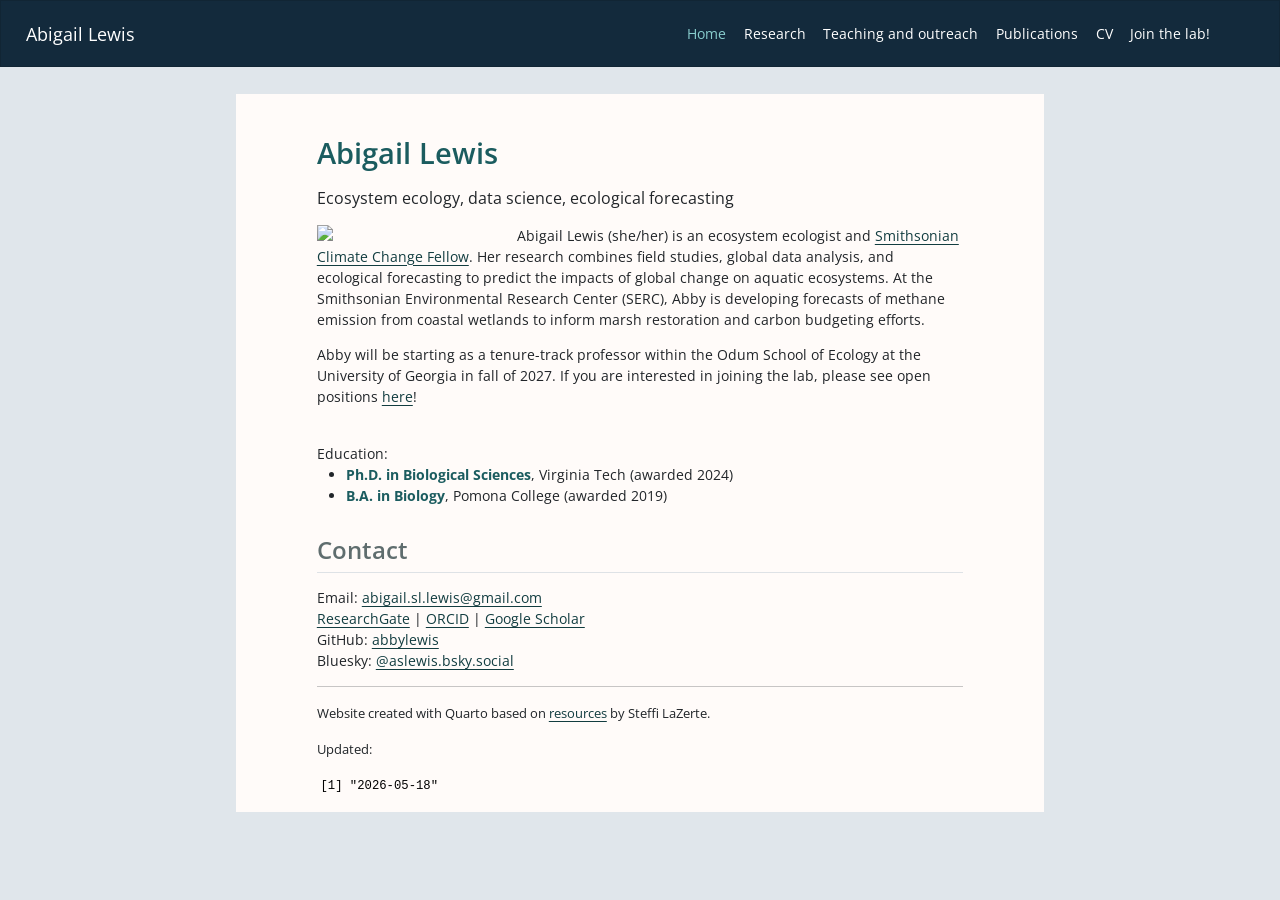
==== docs/index.html @ a5b90800 "not listing" ====
<!DOCTYPE html>
<html xmlns="http://www.w3.org/1999/xhtml" lang="en" xml:lang="en"><head>

<meta charset="utf-8">
<meta name="generator" content="quarto-1.7.32">

<meta name="viewport" content="width=device-width, initial-scale=1.0, user-scalable=yes">

<meta name="description" content="Personal website for Abigail (Abby) Lewis, a postdoctoral researcher at the Smithsonian Environmental Research Center">

<title>Abigail Lewis</title>
<style>
code{white-space: pre-wrap;}
span.smallcaps{font-variant: small-caps;}
div.columns{display: flex; gap: min(4vw, 1.5em);}
div.column{flex: auto; overflow-x: auto;}
div.hanging-indent{margin-left: 1.5em; text-indent: -1.5em;}
ul.task-list{list-style: none;}
ul.task-list li input[type="checkbox"] {
  width: 0.8em;
  margin: 0 0.8em 0.2em -1em; /* quarto-specific, see https://github.com/quarto-dev/quarto-cli/issues/4556 */ 
  vertical-align: middle;
}
</style>


<script src="site_libs/quarto-nav/quarto-nav.js"></script>
<script src="site_libs/clipboard/clipboard.min.js"></script>
<script src="site_libs/quarto-search/autocomplete.umd.js"></script>
<script src="site_libs/quarto-search/fuse.min.js"></script>
<script src="site_libs/quarto-search/quarto-search.js"></script>
<meta name="quarto:offset" content="./">
<link href="./images/marsh_square.jpg" rel="icon" type="image/jpeg">
<script src="site_libs/quarto-html/quarto.js" type="module"></script>
<script src="site_libs/quarto-html/tabsets/tabsets.js" type="module"></script>
<script src="site_libs/quarto-html/popper.min.js"></script>
<script src="site_libs/quarto-html/tippy.umd.min.js"></script>
<script src="site_libs/quarto-html/anchor.min.js"></script>
<link href="site_libs/quarto-html/tippy.css" rel="stylesheet">
<link href="site_libs/quarto-html/quarto-syntax-highlighting-37eea08aefeeee20ff55810ff984fec1.css" rel="stylesheet" id="quarto-text-highlighting-styles">
<script src="site_libs/bootstrap/bootstrap.min.js"></script>
<link href="site_libs/bootstrap/bootstrap-icons.css" rel="stylesheet">
<link href="site_libs/bootstrap/bootstrap-d1c353c0b0222dcff757409d94fe3a40.min.css" rel="stylesheet" append-hash="true" id="quarto-bootstrap" data-mode="light">
<script id="quarto-search-options" type="application/json">{
  "location": "navbar",
  "copy-button": false,
  "collapse-after": 3,
  "panel-placement": "end",
  "type": "overlay",
  "limit": 50,
  "keyboard-shortcut": [
    "f",
    "/",
    "s"
  ],
  "show-item-context": false,
  "language": {
    "search-no-results-text": "No results",
    "search-matching-documents-text": "matching documents",
    "search-copy-link-title": "Copy link to search",
    "search-hide-matches-text": "Hide additional matches",
    "search-more-match-text": "more match in this document",
    "search-more-matches-text": "more matches in this document",
    "search-clear-button-title": "Clear",
    "search-text-placeholder": "",
    "search-detached-cancel-button-title": "Cancel",
    "search-submit-button-title": "Submit",
    "search-label": "Search"
  }
}</script>


<meta property="og:title" content="Abigail Lewis">
<meta property="og:description" content="Personal website for Abigail (Abby) Lewis, a postdoctoral researcher at the Smithsonian Environmental Research Center">
<meta property="og:image" content="https://abbylewis.github.io/images/marsh_square.jpg">
<meta property="og:site_name" content="Abigail Lewis">
<meta name="twitter:title" content="Abigail Lewis">
<meta name="twitter:description" content="Personal website for Abigail (Abby) Lewis, a postdoctoral researcher at the Smithsonian Environmental Research Center">
<meta name="twitter:image" content="https://abbylewis.github.io/images/marsh_square.jpg">
<meta name="twitter:card" content="summary_large_image">
</head>

<body class="nav-fixed fullcontent quarto-light">

<div id="quarto-search-results"></div>
  <header id="quarto-header" class="headroom fixed-top">
    <nav class="navbar navbar-expand-lg " data-bs-theme="dark">
      <div class="navbar-container container-fluid">
      <div class="navbar-brand-container mx-auto">
    <a class="navbar-brand" href="./index.html">
    <span class="navbar-title">Abigail Lewis</span>
    </a>
  </div>
            <div id="quarto-search" class="" title="Search"></div>
          <button class="navbar-toggler" type="button" data-bs-toggle="collapse" data-bs-target="#navbarCollapse" aria-controls="navbarCollapse" role="menu" aria-expanded="false" aria-label="Toggle navigation" onclick="if (window.quartoToggleHeadroom) { window.quartoToggleHeadroom(); }">
  <span class="navbar-toggler-icon"></span>
</button>
          <div class="collapse navbar-collapse" id="navbarCollapse">
            <ul class="navbar-nav navbar-nav-scroll ms-auto">
  <li class="nav-item">
    <a class="nav-link active" href="./index.html" aria-current="page"> 
<span class="menu-text">Home</span></a>
  </li>  
  <li class="nav-item">
    <a class="nav-link" href="./research.html"> 
<span class="menu-text">Research</span></a>
  </li>  
  <li class="nav-item">
    <a class="nav-link" href="./teaching.html"> 
<span class="menu-text">Teaching and outreach</span></a>
  </li>  
  <li class="nav-item">
    <a class="nav-link" href="./publications.html"> 
<span class="menu-text">Publications</span></a>
  </li>  
  <li class="nav-item">
    <a class="nav-link" href="./pdf/ALewisCV_30Mar2026_research.pdf" target="blank"> 
<span class="menu-text">CV</span></a>
  </li>  
  <li class="nav-item">
    <a class="nav-link" href="./join_the_lab.html"> 
<span class="menu-text">Join the lab!</span></a>
  </li>  
  <li class="nav-item compact">
    <a class="nav-link" href="mailto:abigail.sl.lewis@gmail.com"> <i class="bi bi-envelope" role="img">
</i> 
<span class="menu-text"></span></a>
  </li>  
  <li class="nav-item compact">
    <a class="nav-link" href="https://github.com/abbylewis" target="_blank"> <i class="bi bi-github" role="img">
</i> 
<span class="menu-text"></span></a>
  </li>  
</ul>
          </div> <!-- /navcollapse -->
            <div class="quarto-navbar-tools">
</div>
      </div> <!-- /container-fluid -->
    </nav>
</header>
<!-- content -->
<div id="quarto-content" class="quarto-container page-columns page-rows-contents page-layout-article page-navbar">
<!-- sidebar -->
<!-- margin-sidebar -->
    
<!-- main -->
<main class="content" id="quarto-document-content"><header id="title-block-header" class="quarto-title-block"></header>




<section id="abigail-lewis" class="level1">
<h1>Abigail Lewis</h1>
<p><span style="font-size:12pt">Ecosystem ecology, data science, ecological forecasting</span></p>
<p><img src="images/marsh_square.jpg" class="img-fluid" style="float:left; padding-right:10px; width:200px; alt:'Abby Lewis at the Global Change Research Wetland'"></p>
<p>Abigail Lewis (she/her) is an ecosystem ecologist and <a href="https://serc.si.edu/staff/abigail-lewis">Smithsonian Climate Change Fellow</a>. Her research combines field studies, global data analysis, and ecological forecasting to predict the impacts of global change on aquatic ecosystems. At the Smithsonian Environmental Research Center (SERC), Abby is developing forecasts of methane emission from coastal wetlands to inform marsh restoration and carbon budgeting efforts.</p>
<p>Abby will be starting as a tenure-track professor within the Odum School of Ecology at the University of Georgia in fall of 2027. If you are interested in joining the lab, please see open positions <a href="https://abbylewis.github.io/join_the_lab.html">here</a>!</p>
<div style="clear:left">

</div>
<br> Education:
<ul>
<li>
<span class="asl">Ph.D.&nbsp;in Biological Sciences</span>, Virginia Tech (awarded 2024)
</li>
<li>
<span class="asl">B.A. in Biology</span>, Pomona College (awarded 2019)
</li>
</ul>
<section id="contact" class="level2">
<h2 class="anchored" data-anchor-id="contact">Contact</h2>
<p>Email: <a href="mailto:abigail.sl.lewis@gmail.com">abigail.sl.lewis@gmail.com</a><br>
<a href="https://www.researchgate.net/profile/Abigail-Lewis-9">ResearchGate</a> | <a href="http://orcid.org/0000-0001-9933-4542">ORCID</a> | <a href="https://scholar.google.com/citations?user=RZ_wNlMAAAAJ">Google Scholar</a><br>
GitHub: <a href="https://github.com/abbylewis">abbylewis</a><br>
Bluesky: <a href="https://bsky.app/profile/aslewis.bsky.social">@aslewis.bsky.social</a></p>
<hr>
<p><span style="font-size:10pt">Website created with Quarto based on <a href="https://steffilazerte.ca/posts/github-website/">resources</a> by Steffi LaZerte. </span></p>
<p><span style="font-size:10pt">Updated:</span></p>
<div class="cell">
<div class="cell-output cell-output-stdout">
<pre><code>[1] "2026-05-18"</code></pre>
</div>
</div>


</section>
</section>

</main> <!-- /main -->
<script id="quarto-html-after-body" type="application/javascript">
  window.document.addEventListener("DOMContentLoaded", function (event) {
    const icon = "";
    const anchorJS = new window.AnchorJS();
    anchorJS.options = {
      placement: 'right',
      icon: icon
    };
    anchorJS.add('.anchored');
    const isCodeAnnotation = (el) => {
      for (const clz of el.classList) {
        if (clz.startsWith('code-annotation-')) {                     
          return true;
        }
      }
      return false;
    }
    const onCopySuccess = function(e) {
      // button target
      const button = e.trigger;
      // don't keep focus
      button.blur();
      // flash "checked"
      button.classList.add('code-copy-button-checked');
      var currentTitle = button.getAttribute("title");
      button.setAttribute("title", "Copied!");
      let tooltip;
      if (window.bootstrap) {
        button.setAttribute("data-bs-toggle", "tooltip");
        button.setAttribute("data-bs-placement", "left");
        button.setAttribute("data-bs-title", "Copied!");
        tooltip = new bootstrap.Tooltip(button, 
          { trigger: "manual", 
            customClass: "code-copy-button-tooltip",
            offset: [0, -8]});
        tooltip.show();    
      }
      setTimeout(function() {
        if (tooltip) {
          tooltip.hide();
          button.removeAttribute("data-bs-title");
          button.removeAttribute("data-bs-toggle");
          button.removeAttribute("data-bs-placement");
        }
        button.setAttribute("title", currentTitle);
        button.classList.remove('code-copy-button-checked');
      }, 1000);
      // clear code selection
      e.clearSelection();
    }
    const getTextToCopy = function(trigger) {
        const codeEl = trigger.previousElementSibling.cloneNode(true);
        for (const childEl of codeEl.children) {
          if (isCodeAnnotation(childEl)) {
            childEl.remove();
          }
        }
        return codeEl.innerText;
    }
    const clipboard = new window.ClipboardJS('.code-copy-button:not([data-in-quarto-modal])', {
      text: getTextToCopy
    });
    clipboard.on('success', onCopySuccess);
    if (window.document.getElementById('quarto-embedded-source-code-modal')) {
      const clipboardModal = new window.ClipboardJS('.code-copy-button[data-in-quarto-modal]', {
        text: getTextToCopy,
        container: window.document.getElementById('quarto-embedded-source-code-modal')
      });
      clipboardModal.on('success', onCopySuccess);
    }
      var localhostRegex = new RegExp(/^(?:http|https):\/\/localhost\:?[0-9]*\//);
      var mailtoRegex = new RegExp(/^mailto:/);
        var filterRegex = new RegExp("https:\/\/abbylewis\.github\.io");
      var isInternal = (href) => {
          return filterRegex.test(href) || localhostRegex.test(href) || mailtoRegex.test(href);
      }
      // Inspect non-navigation links and adorn them if external
     var links = window.document.querySelectorAll('a[href]:not(.nav-link):not(.navbar-brand):not(.toc-action):not(.sidebar-link):not(.sidebar-item-toggle):not(.pagination-link):not(.no-external):not([aria-hidden]):not(.dropdown-item):not(.quarto-navigation-tool):not(.about-link)');
      for (var i=0; i<links.length; i++) {
        const link = links[i];
        if (!isInternal(link.href)) {
          // undo the damage that might have been done by quarto-nav.js in the case of
          // links that we want to consider external
          if (link.dataset.originalHref !== undefined) {
            link.href = link.dataset.originalHref;
          }
        }
      }
    function tippyHover(el, contentFn, onTriggerFn, onUntriggerFn) {
      const config = {
        allowHTML: true,
        maxWidth: 500,
        delay: 100,
        arrow: false,
        appendTo: function(el) {
            return el.parentElement;
        },
        interactive: true,
        interactiveBorder: 10,
        theme: 'quarto',
        placement: 'bottom-start',
      };
      if (contentFn) {
        config.content = contentFn;
      }
      if (onTriggerFn) {
        config.onTrigger = onTriggerFn;
      }
      if (onUntriggerFn) {
        config.onUntrigger = onUntriggerFn;
      }
      window.tippy(el, config); 
    }
    const noterefs = window.document.querySelectorAll('a[role="doc-noteref"]');
    for (var i=0; i<noterefs.length; i++) {
      const ref = noterefs[i];
      tippyHover(ref, function() {
        // use id or data attribute instead here
        let href = ref.getAttribute('data-footnote-href') || ref.getAttribute('href');
        try { href = new URL(href).hash; } catch {}
        const id = href.replace(/^#\/?/, "");
        const note = window.document.getElementById(id);
        if (note) {
          return note.innerHTML;
        } else {
          return "";
        }
      });
    }
    const xrefs = window.document.querySelectorAll('a.quarto-xref');
    const processXRef = (id, note) => {
      // Strip column container classes
      const stripColumnClz = (el) => {
        el.classList.remove("page-full", "page-columns");
        if (el.children) {
          for (const child of el.children) {
            stripColumnClz(child);
          }
        }
      }
      stripColumnClz(note)
      if (id === null || id.startsWith('sec-')) {
        // Special case sections, only their first couple elements
        const container = document.createElement("div");
        if (note.children && note.children.length > 2) {
          container.appendChild(note.children[0].cloneNode(true));
          for (let i = 1; i < note.children.length; i++) {
            const child = note.children[i];
            if (child.tagName === "P" && child.innerText === "") {
              continue;
            } else {
              container.appendChild(child.cloneNode(true));
              break;
            }
          }
          if (window.Quarto?.typesetMath) {
            window.Quarto.typesetMath(container);
          }
          return container.innerHTML
        } else {
          if (window.Quarto?.typesetMath) {
            window.Quarto.typesetMath(note);
          }
          return note.innerHTML;
        }
      } else {
        // Remove any anchor links if they are present
        const anchorLink = note.querySelector('a.anchorjs-link');
        if (anchorLink) {
          anchorLink.remove();
        }
        if (window.Quarto?.typesetMath) {
          window.Quarto.typesetMath(note);
        }
        if (note.classList.contains("callout")) {
          return note.outerHTML;
        } else {
          return note.innerHTML;
        }
      }
    }
    for (var i=0; i<xrefs.length; i++) {
      const xref = xrefs[i];
      tippyHover(xref, undefined, function(instance) {
        instance.disable();
        let url = xref.getAttribute('href');
        let hash = undefined; 
        if (url.startsWith('#')) {
          hash = url;
        } else {
          try { hash = new URL(url).hash; } catch {}
        }
        if (hash) {
          const id = hash.replace(/^#\/?/, "");
          const note = window.document.getElementById(id);
          if (note !== null) {
            try {
              const html = processXRef(id, note.cloneNode(true));
              instance.setContent(html);
            } finally {
              instance.enable();
              instance.show();
            }
          } else {
            // See if we can fetch this
            fetch(url.split('#')[0])
            .then(res => res.text())
            .then(html => {
              const parser = new DOMParser();
              const htmlDoc = parser.parseFromString(html, "text/html");
              const note = htmlDoc.getElementById(id);
              if (note !== null) {
                const html = processXRef(id, note);
                instance.setContent(html);
              } 
            }).finally(() => {
              instance.enable();
              instance.show();
            });
          }
        } else {
          // See if we can fetch a full url (with no hash to target)
          // This is a special case and we should probably do some content thinning / targeting
          fetch(url)
          .then(res => res.text())
          .then(html => {
            const parser = new DOMParser();
            const htmlDoc = parser.parseFromString(html, "text/html");
            const note = htmlDoc.querySelector('main.content');
            if (note !== null) {
              // This should only happen for chapter cross references
              // (since there is no id in the URL)
              // remove the first header
              if (note.children.length > 0 && note.children[0].tagName === "HEADER") {
                note.children[0].remove();
              }
              const html = processXRef(null, note);
              instance.setContent(html);
            } 
          }).finally(() => {
            instance.enable();
            instance.show();
          });
        }
      }, function(instance) {
      });
    }
        let selectedAnnoteEl;
        const selectorForAnnotation = ( cell, annotation) => {
          let cellAttr = 'data-code-cell="' + cell + '"';
          let lineAttr = 'data-code-annotation="' +  annotation + '"';
          const selector = 'span[' + cellAttr + '][' + lineAttr + ']';
          return selector;
        }
        const selectCodeLines = (annoteEl) => {
          const doc = window.document;
          const targetCell = annoteEl.getAttribute("data-target-cell");
          const targetAnnotation = annoteEl.getAttribute("data-target-annotation");
          const annoteSpan = window.document.querySelector(selectorForAnnotation(targetCell, targetAnnotation));
          const lines = annoteSpan.getAttribute("data-code-lines").split(",");
          const lineIds = lines.map((line) => {
            return targetCell + "-" + line;
          })
          let top = null;
          let height = null;
          let parent = null;
          if (lineIds.length > 0) {
              //compute the position of the single el (top and bottom and make a div)
              const el = window.document.getElementById(lineIds[0]);
              top = el.offsetTop;
              height = el.offsetHeight;
              parent = el.parentElement.parentElement;
            if (lineIds.length > 1) {
              const lastEl = window.document.getElementById(lineIds[lineIds.length - 1]);
              const bottom = lastEl.offsetTop + lastEl.offsetHeight;
              height = bottom - top;
            }
            if (top !== null && height !== null && parent !== null) {
              // cook up a div (if necessary) and position it 
              let div = window.document.getElementById("code-annotation-line-highlight");
              if (div === null) {
                div = window.document.createElement("div");
                div.setAttribute("id", "code-annotation-line-highlight");
                div.style.position = 'absolute';
                parent.appendChild(div);
              }
              div.style.top = top - 2 + "px";
              div.style.height = height + 4 + "px";
              div.style.left = 0;
              let gutterDiv = window.document.getElementById("code-annotation-line-highlight-gutter");
              if (gutterDiv === null) {
                gutterDiv = window.document.createElement("div");
                gutterDiv.setAttribute("id", "code-annotation-line-highlight-gutter");
                gutterDiv.style.position = 'absolute';
                const codeCell = window.document.getElementById(targetCell);
                const gutter = codeCell.querySelector('.code-annotation-gutter');
                gutter.appendChild(gutterDiv);
              }
              gutterDiv.style.top = top - 2 + "px";
              gutterDiv.style.height = height + 4 + "px";
            }
            selectedAnnoteEl = annoteEl;
          }
        };
        const unselectCodeLines = () => {
          const elementsIds = ["code-annotation-line-highlight", "code-annotation-line-highlight-gutter"];
          elementsIds.forEach((elId) => {
            const div = window.document.getElementById(elId);
            if (div) {
              div.remove();
            }
          });
          selectedAnnoteEl = undefined;
        };
          // Handle positioning of the toggle
      window.addEventListener(
        "resize",
        throttle(() => {
          elRect = undefined;
          if (selectedAnnoteEl) {
            selectCodeLines(selectedAnnoteEl);
          }
        }, 10)
      );
      function throttle(fn, ms) {
      let throttle = false;
      let timer;
        return (...args) => {
          if(!throttle) { // first call gets through
              fn.apply(this, args);
              throttle = true;
          } else { // all the others get throttled
              if(timer) clearTimeout(timer); // cancel #2
              timer = setTimeout(() => {
                fn.apply(this, args);
                timer = throttle = false;
              }, ms);
          }
        };
      }
        // Attach click handler to the DT
        const annoteDls = window.document.querySelectorAll('dt[data-target-cell]');
        for (const annoteDlNode of annoteDls) {
          annoteDlNode.addEventListener('click', (event) => {
            const clickedEl = event.target;
            if (clickedEl !== selectedAnnoteEl) {
              unselectCodeLines();
              const activeEl = window.document.querySelector('dt[data-target-cell].code-annotation-active');
              if (activeEl) {
                activeEl.classList.remove('code-annotation-active');
              }
              selectCodeLines(clickedEl);
              clickedEl.classList.add('code-annotation-active');
            } else {
              // Unselect the line
              unselectCodeLines();
              clickedEl.classList.remove('code-annotation-active');
            }
          });
        }
    const findCites = (el) => {
      const parentEl = el.parentElement;
      if (parentEl) {
        const cites = parentEl.dataset.cites;
        if (cites) {
          return {
            el,
            cites: cites.split(' ')
          };
        } else {
          return findCites(el.parentElement)
        }
      } else {
        return undefined;
      }
    };
    var bibliorefs = window.document.querySelectorAll('a[role="doc-biblioref"]');
    for (var i=0; i<bibliorefs.length; i++) {
      const ref = bibliorefs[i];
      const citeInfo = findCites(ref);
      if (citeInfo) {
        tippyHover(citeInfo.el, function() {
          var popup = window.document.createElement('div');
          citeInfo.cites.forEach(function(cite) {
            var citeDiv = window.document.createElement('div');
            citeDiv.classList.add('hanging-indent');
            citeDiv.classList.add('csl-entry');
            var biblioDiv = window.document.getElementById('ref-' + cite);
            if (biblioDiv) {
              citeDiv.innerHTML = biblioDiv.innerHTML;
            }
            popup.appendChild(citeDiv);
          });
          return popup.innerHTML;
        });
      }
    }
  });
  </script>
</div> <!-- /content -->




</body></html>
---- docs/site_libs/quarto-html/quarto-syntax-highlighting-37eea08aefeeee20ff55810ff984fec1.css ----
/* quarto syntax highlight colors */
:root {
  --quarto-hl-ot-color: #003B4F;
  --quarto-hl-at-color: #657422;
  --quarto-hl-ss-color: #20794D;
  --quarto-hl-an-color: #5E5E5E;
  --quarto-hl-fu-color: #4758AB;
  --quarto-hl-st-color: #20794D;
  --quarto-hl-cf-color: #003B4F;
  --quarto-hl-op-color: #5E5E5E;
  --quarto-hl-er-color: #AD0000;
  --quarto-hl-bn-color: #AD0000;
  --quarto-hl-al-color: #AD0000;
  --quarto-hl-va-color: #111111;
  --quarto-hl-bu-color: inherit;
  --quarto-hl-ex-color: inherit;
  --quarto-hl-pp-color: #AD0000;
  --quarto-hl-in-color: #5E5E5E;
  --quarto-hl-vs-color: #20794D;
  --quarto-hl-wa-color: #5E5E5E;
  --quarto-hl-do-color: #5E5E5E;
  --quarto-hl-im-color: #00769E;
  --quarto-hl-ch-color: #20794D;
  --quarto-hl-dt-color: #AD0000;
  --quarto-hl-fl-color: #AD0000;
  --quarto-hl-co-color: #5E5E5E;
  --quarto-hl-cv-color: #5E5E5E;
  --quarto-hl-cn-color: #8f5902;
  --quarto-hl-sc-color: #5E5E5E;
  --quarto-hl-dv-color: #AD0000;
  --quarto-hl-kw-color: #003B4F;
}

/* other quarto variables */
:root {
  --quarto-font-monospace: SFMono-Regular, Menlo, Monaco, Consolas, "Liberation Mono", "Courier New", monospace;
}

/* syntax highlight based on Pandoc's rules */
pre > code.sourceCode > span {
  color: #003B4F;
}

code.sourceCode > span {
  color: #003B4F;
}

div.sourceCode,
div.sourceCode pre.sourceCode {
  color: #003B4F;
}

/* Normal */
code span {
  color: #003B4F;
}

/* Alert */
code span.al {
  color: #AD0000;
  font-style: inherit;
}

/* Annotation */
code span.an {
  color: #5E5E5E;
  font-style: inherit;
}

/* Attribute */
code span.at {
  color: #657422;
  font-style: inherit;
}

/* BaseN */
code span.bn {
  color: #AD0000;
  font-style: inherit;
}

/* BuiltIn */
code span.bu {
  font-style: inherit;
}

/* ControlFlow */
code span.cf {
  color: #003B4F;
  font-weight: bold;
  font-style: inherit;
}

/* Char */
code span.ch {
  color: #20794D;
  font-style: inherit;
}

/* Constant */
code span.cn {
  color: #8f5902;
  font-style: inherit;
}

/* Comment */
code span.co {
  color: #5E5E5E;
  font-style: inherit;
}

/* CommentVar */
code span.cv {
  color: #5E5E5E;
  font-style: italic;
}

/* Documentation */
code span.do {
  color: #5E5E5E;
  font-style: italic;
}

/* DataType */
code span.dt {
  color: #AD0000;
  font-style: inherit;
}

/* DecVal */
code span.dv {
  color: #AD0000;
  font-style: inherit;
}

/* Error */
code span.er {
  color: #AD0000;
  font-style: inherit;
}

/* Extension */
code span.ex {
  font-style: inherit;
}

/* Float */
code span.fl {
  color: #AD0000;
  font-style: inherit;
}

/* Function */
code span.fu {
  color: #4758AB;
  font-style: inherit;
}

/* Import */
code span.im {
  color: #00769E;
  font-style: inherit;
}

/* Information */
code span.in {
  color: #5E5E5E;
  font-style: inherit;
}

/* Keyword */
code span.kw {
  color: #003B4F;
  font-weight: bold;
  font-style: inherit;
}

/* Operator */
code span.op {
  color: #5E5E5E;
  font-style: inherit;
}

/* Other */
code span.ot {
  color: #003B4F;
  font-style: inherit;
}

/* Preprocessor */
code span.pp {
  color: #AD0000;
  font-style: inherit;
}

/* SpecialChar */
code span.sc {
  color: #5E5E5E;
  font-style: inherit;
}

/* SpecialString */
code span.ss {
  color: #20794D;
  font-style: inherit;
}

/* String */
code span.st {
  color: #20794D;
  font-style: inherit;
}

/* Variable */
code span.va {
  color: #111111;
  font-style: inherit;
}

/* VerbatimString */
code span.vs {
  color: #20794D;
  font-style: inherit;
}

/* Warning */
code span.wa {
  color: #5E5E5E;
  font-style: italic;
}

.prevent-inlining {
  content: "</";
}

/*# sourceMappingURL=27d3d809615f7771493d095567f04340.css.map */
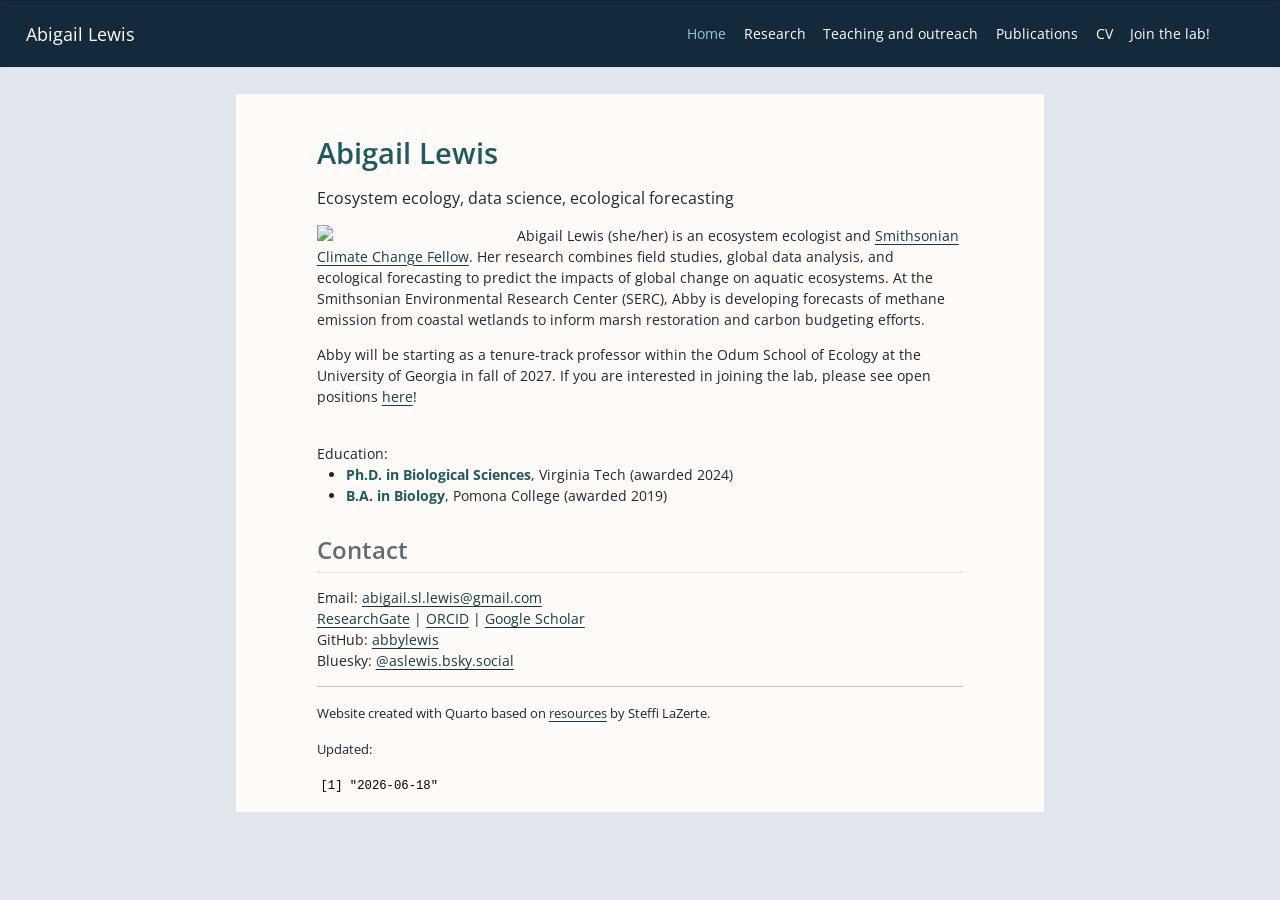
==== commit c4846fa1: "add anna's paper" ====
--- a/docs/index.html
+++ b/docs/index.html
@@ -178,7 +178,7 @@
 <p><span style="font-size:10pt">Updated:</span></p>
 <div class="cell">
 <div class="cell-output cell-output-stdout">
-<pre><code>[1] "2026-05-18"</code></pre>
+<pre><code>[1] "2026-06-18"</code></pre>
 </div>
 </div>
 
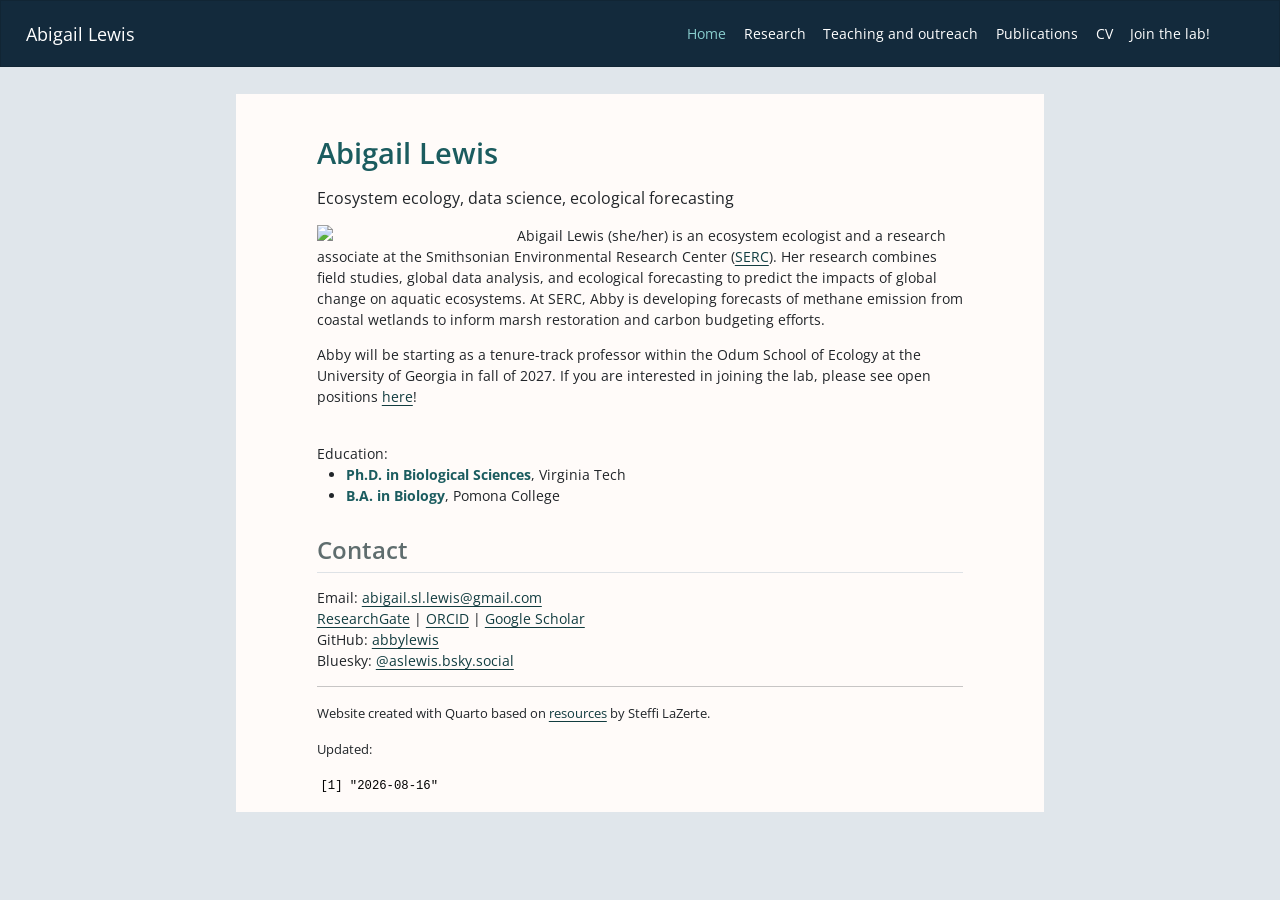
==== commit 4d002334: "update links and such" ====
--- a/docs/index.html
+++ b/docs/index.html
@@ -153,7 +153,7 @@
 <h1>Abigail Lewis</h1>
 <p><span style="font-size:12pt">Ecosystem ecology, data science, ecological forecasting</span></p>
 <p><img src="images/marsh_square.jpg" class="img-fluid" style="float:left; padding-right:10px; width:200px; alt:'Abby Lewis at the Global Change Research Wetland'"></p>
-<p>Abigail Lewis (she/her) is an ecosystem ecologist and <a href="https://serc.si.edu/staff/abigail-lewis">Smithsonian Climate Change Fellow</a>. Her research combines field studies, global data analysis, and ecological forecasting to predict the impacts of global change on aquatic ecosystems. At the Smithsonian Environmental Research Center (SERC), Abby is developing forecasts of methane emission from coastal wetlands to inform marsh restoration and carbon budgeting efforts.</p>
+<p>Abigail Lewis (she/her) is an ecosystem ecologist and a research associate at the Smithsonian Environmental Research Center (<a href="https://serc.si.edu/staff/abigail-lewis">SERC</a>). Her research combines field studies, global data analysis, and ecological forecasting to predict the impacts of global change on aquatic ecosystems. At SERC, Abby is developing forecasts of methane emission from coastal wetlands to inform marsh restoration and carbon budgeting efforts.</p>
 <p>Abby will be starting as a tenure-track professor within the Odum School of Ecology at the University of Georgia in fall of 2027. If you are interested in joining the lab, please see open positions <a href="https://abbylewis.github.io/join_the_lab.html">here</a>!</p>
 <div style="clear:left">
 
@@ -161,10 +161,10 @@
 <br> Education:
 <ul>
 <li>
-<span class="asl">Ph.D.&nbsp;in Biological Sciences</span>, Virginia Tech (awarded 2024)
+<span class="asl">Ph.D.&nbsp;in Biological Sciences</span>, Virginia Tech
 </li>
 <li>
-<span class="asl">B.A. in Biology</span>, Pomona College (awarded 2019)
+<span class="asl">B.A. in Biology</span>, Pomona College
 </li>
 </ul>
 <section id="contact" class="level2">
@@ -174,11 +174,11 @@
 GitHub: <a href="https://github.com/abbylewis">abbylewis</a><br>
 Bluesky: <a href="https://bsky.app/profile/aslewis.bsky.social">@aslewis.bsky.social</a></p>
 <hr>
-<p><span style="font-size:10pt">Website created with Quarto based on <a href="https://steffilazerte.ca/posts/github-website/">resources</a> by Steffi LaZerte. </span></p>
+<p><span style="font-size:10pt">Website created with Quarto based on <a href="https://steffilazerte.ca/posts/github-website/" target="_blank">resources</a> by Steffi LaZerte. </span></p>
 <p><span style="font-size:10pt">Updated:</span></p>
 <div class="cell">
 <div class="cell-output cell-output-stdout">
-<pre><code>[1] "2026-06-18"</code></pre>
+<pre><code>[1] "2026-08-16"</code></pre>
 </div>
 </div>
 
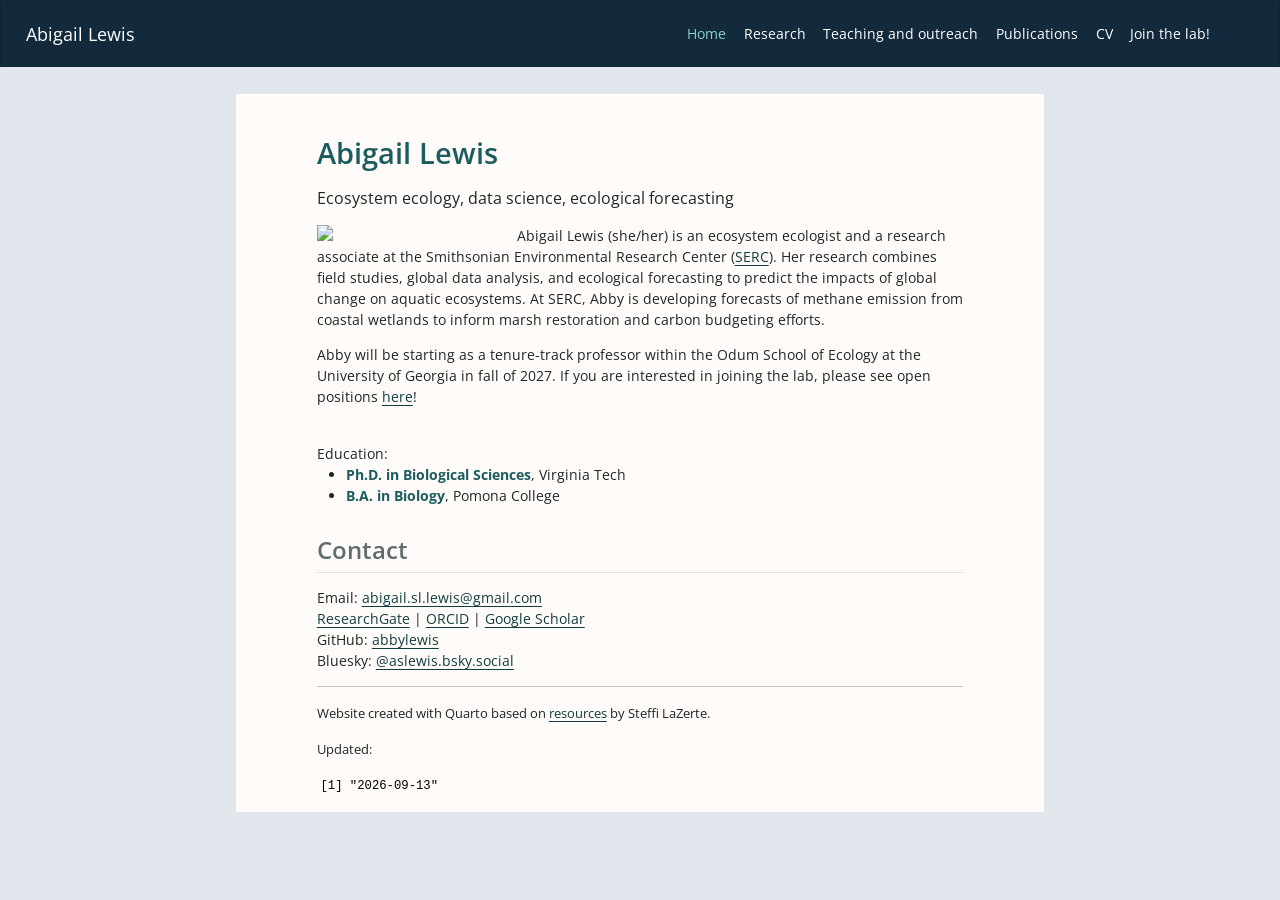
==== commit b0c32c5a: "tiny edits" ====
--- a/docs/index.html
+++ b/docs/index.html
@@ -178,7 +178,7 @@
 <p><span style="font-size:10pt">Updated:</span></p>
 <div class="cell">
 <div class="cell-output cell-output-stdout">
-<pre><code>[1] "2026-08-16"</code></pre>
+<pre><code>[1] "2026-09-13"</code></pre>
 </div>
 </div>
 
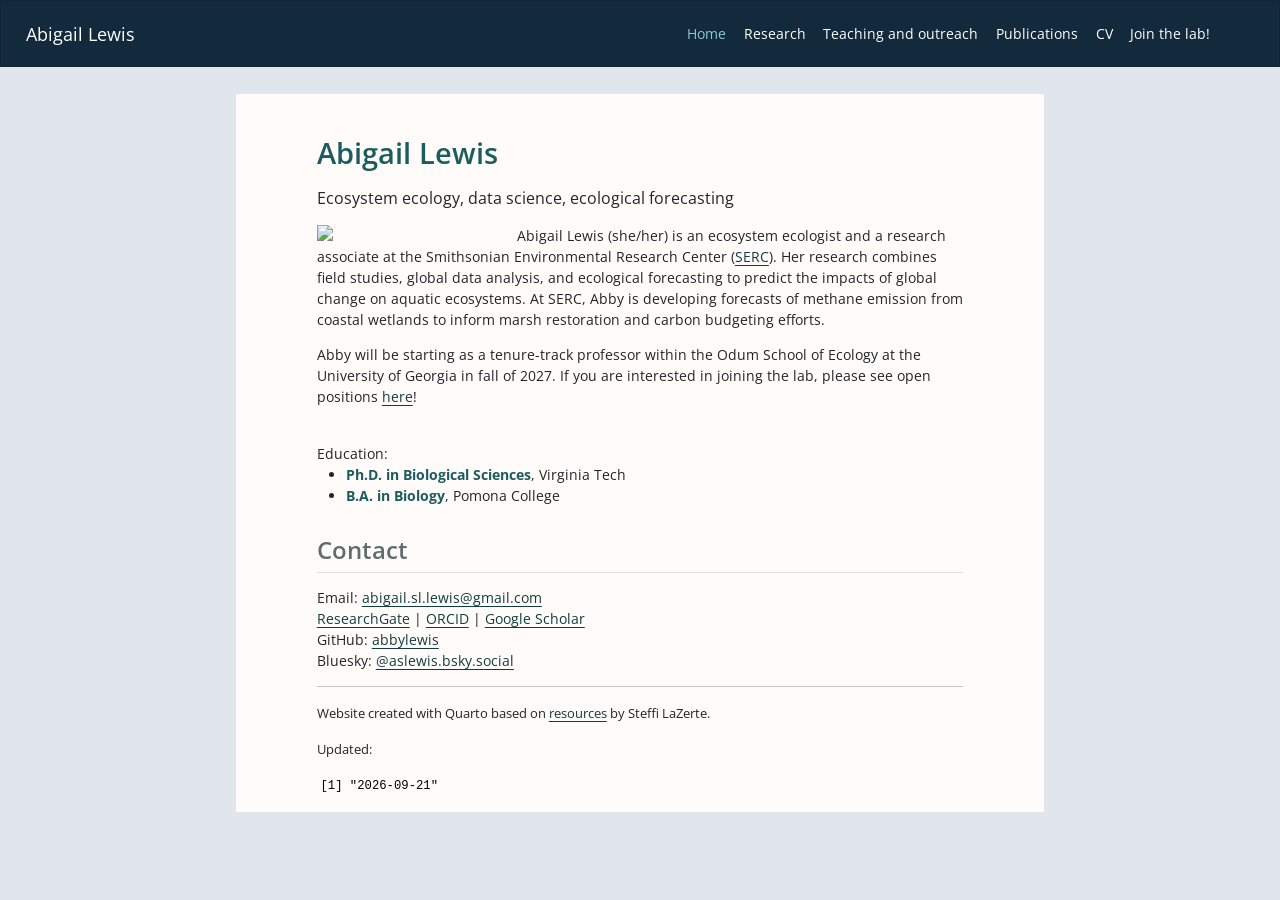
==== commit 3647522d: "new accepted paper" ====
--- a/docs/index.html
+++ b/docs/index.html
@@ -178,7 +178,7 @@
 <p><span style="font-size:10pt">Updated:</span></p>
 <div class="cell">
 <div class="cell-output cell-output-stdout">
-<pre><code>[1] "2026-09-13"</code></pre>
+<pre><code>[1] "2026-09-21"</code></pre>
 </div>
 </div>
 
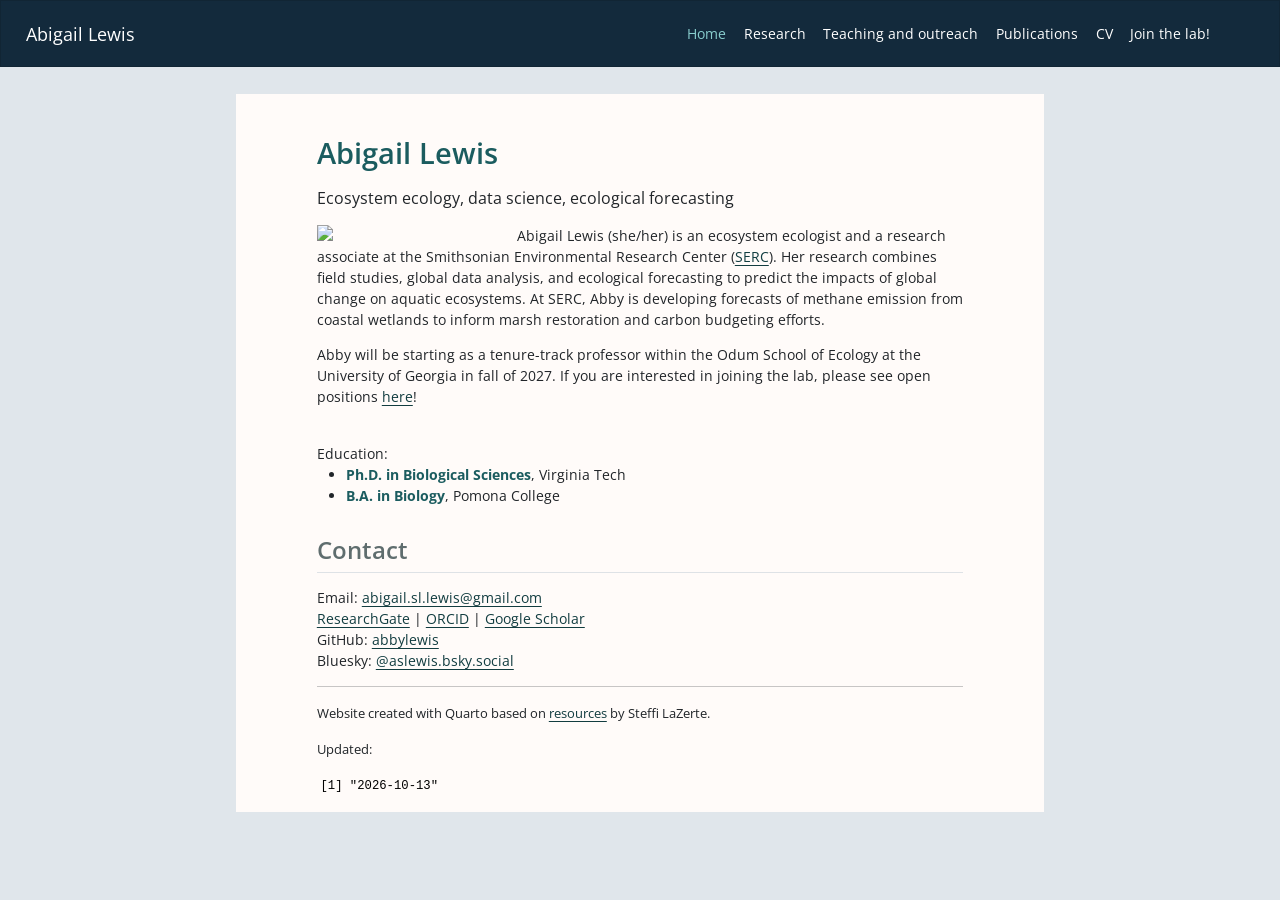
==== commit 32421545: "new paper and cv" ====
--- a/docs/index.html
+++ b/docs/index.html
@@ -6,7 +6,7 @@
 
 <meta name="viewport" content="width=device-width, initial-scale=1.0, user-scalable=yes">
 
-<meta name="description" content="Personal website for Abigail (Abby) Lewis, a postdoctoral researcher at the Smithsonian Environmental Research Center">
+<meta name="description" content="Personal website for Abigail (Abby) Lewis, a research associate at the Smithsonian Environmental Research Center">
 
 <title>Abigail Lewis</title>
 <style>
@@ -71,11 +71,11 @@
 
 
 <meta property="og:title" content="Abigail Lewis">
-<meta property="og:description" content="Personal website for Abigail (Abby) Lewis, a postdoctoral researcher at the Smithsonian Environmental Research Center">
+<meta property="og:description" content="Personal website for Abigail (Abby) Lewis, a research associate at the Smithsonian Environmental Research Center">
 <meta property="og:image" content="https://abbylewis.github.io/images/marsh_square.jpg">
 <meta property="og:site_name" content="Abigail Lewis">
 <meta name="twitter:title" content="Abigail Lewis">
-<meta name="twitter:description" content="Personal website for Abigail (Abby) Lewis, a postdoctoral researcher at the Smithsonian Environmental Research Center">
+<meta name="twitter:description" content="Personal website for Abigail (Abby) Lewis, a research associate at the Smithsonian Environmental Research Center">
 <meta name="twitter:image" content="https://abbylewis.github.io/images/marsh_square.jpg">
 <meta name="twitter:card" content="summary_large_image">
 </head>
@@ -114,7 +114,7 @@
 <span class="menu-text">Publications</span></a>
   </li>  
   <li class="nav-item">
-    <a class="nav-link" href="./pdf/ALewisCV_30Mar2026_research.pdf" target="blank"> 
+    <a class="nav-link" href="./pdf/ALewisCV_13Oct2026_cleaned.pdf" target="blank"> 
 <span class="menu-text">CV</span></a>
   </li>  
   <li class="nav-item">
@@ -178,7 +178,7 @@
 <p><span style="font-size:10pt">Updated:</span></p>
 <div class="cell">
 <div class="cell-output cell-output-stdout">
-<pre><code>[1] "2026-09-21"</code></pre>
+<pre><code>[1] "2026-10-13"</code></pre>
 </div>
 </div>
 
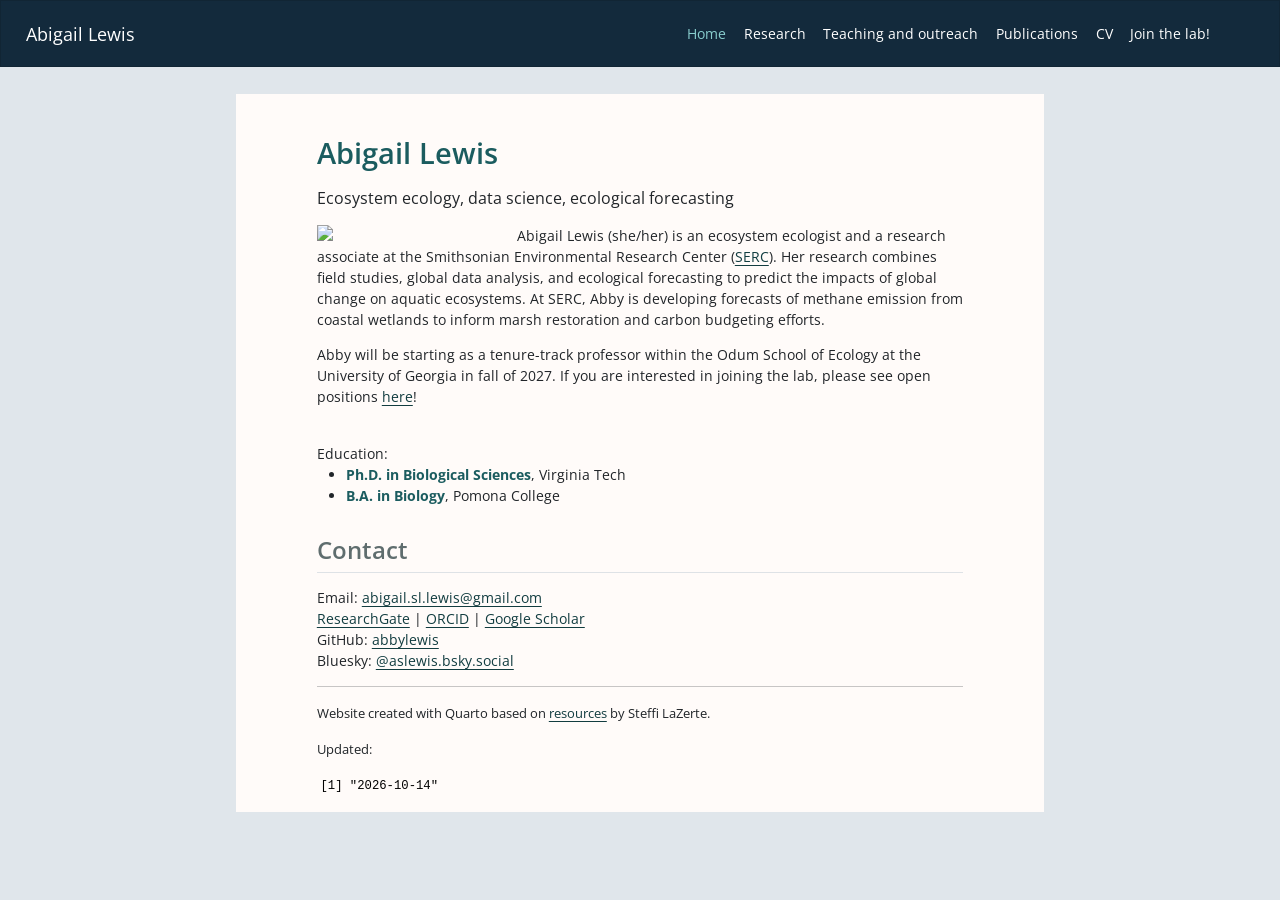
==== commit e7190a12: "add Anna's paper" ====
--- a/docs/index.html
+++ b/docs/index.html
@@ -178,7 +178,7 @@
 <p><span style="font-size:10pt">Updated:</span></p>
 <div class="cell">
 <div class="cell-output cell-output-stdout">
-<pre><code>[1] "2026-10-13"</code></pre>
+<pre><code>[1] "2026-10-14"</code></pre>
 </div>
 </div>
 
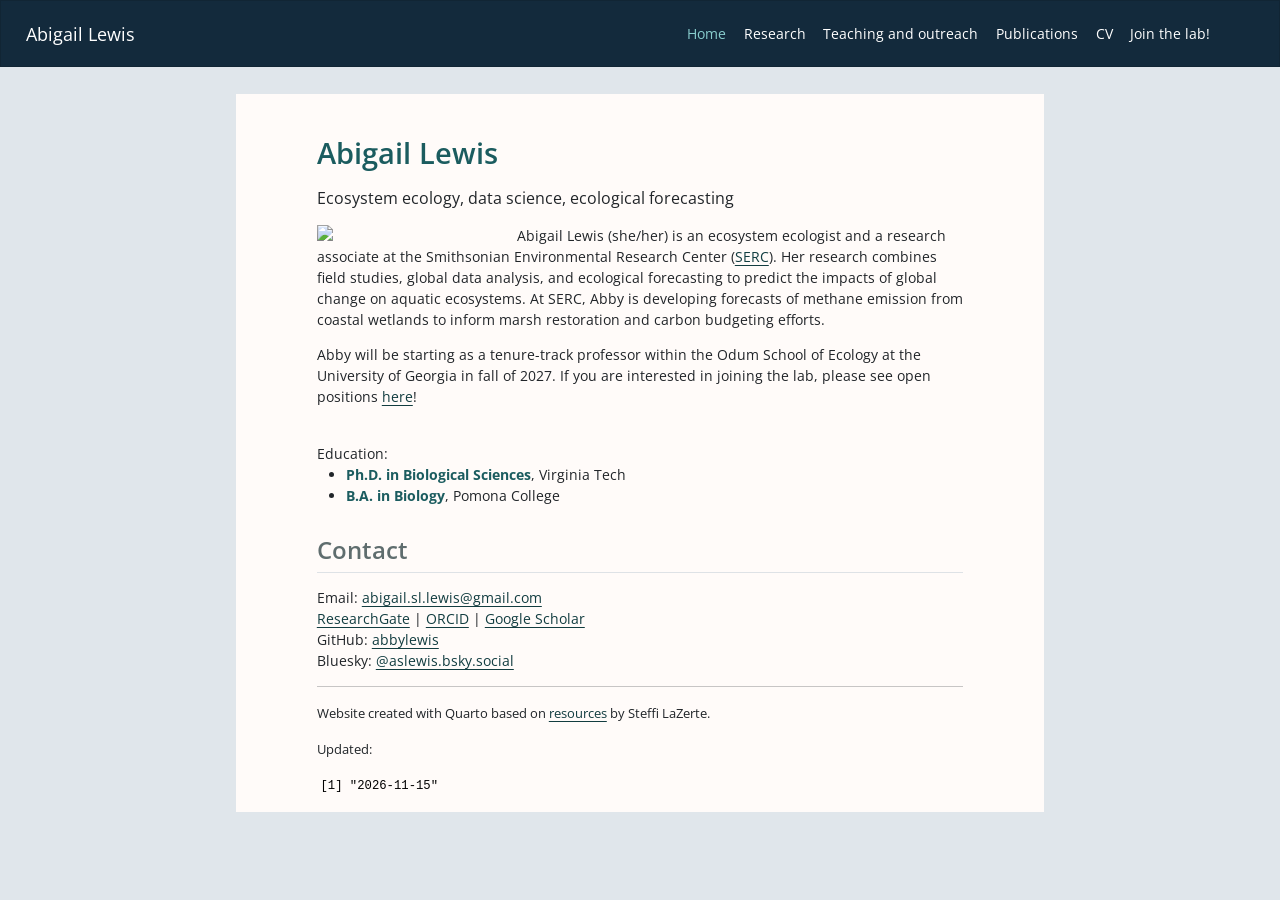
==== commit 4816a757: "reload index" ====
--- a/docs/index.html
+++ b/docs/index.html
@@ -178,7 +178,7 @@
 <p><span style="font-size:10pt">Updated:</span></p>
 <div class="cell">
 <div class="cell-output cell-output-stdout">
-<pre><code>[1] "2026-10-14"</code></pre>
+<pre><code>[1] "2026-11-15"</code></pre>
 </div>
 </div>
 
